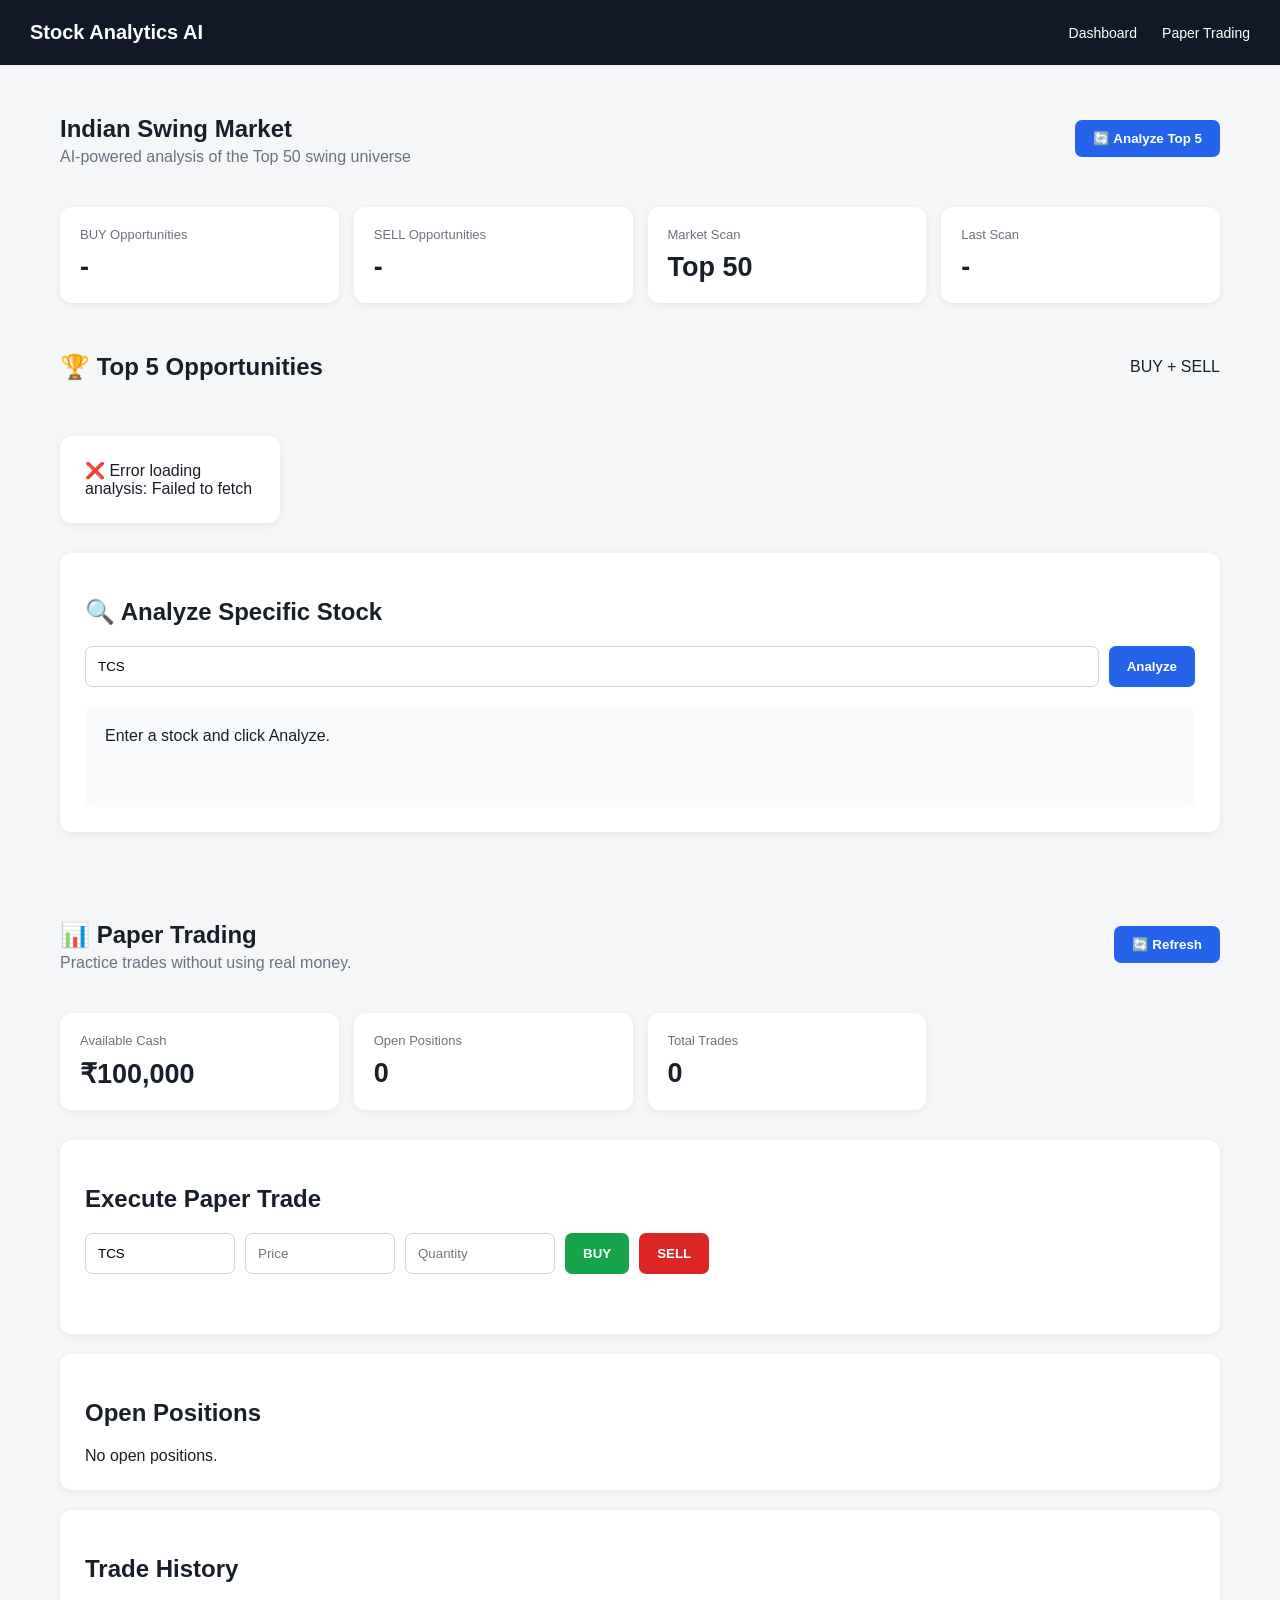
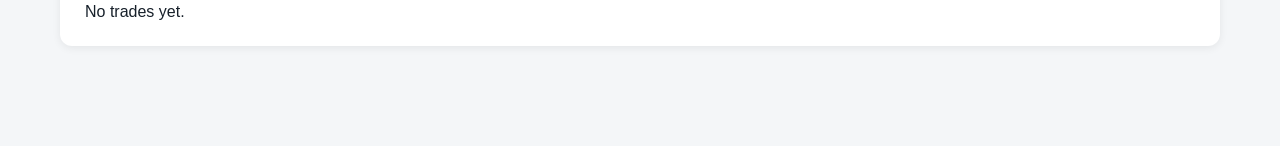
==== Swing_Stock/frontend/index.html @ 0260f5b1 "Add files via upload" ====
<!DOCTYPE html>
<html lang="en">

<head>
    <meta charset="UTF-8">
    <meta name="viewport" content="width=device-width, initial-scale=1.0">

    <title>Stock Analytics AI</title>

    <link rel="stylesheet" href="style.css">
</head>

<body>

<nav>

    <div class="logo">
        Stock Analytics AI
    </div>

    <div class="nav-links">
        <a href="#dashboard">Dashboard</a>
        <a href="#paper">Paper Trading</a>
    </div>

</nav>


<main>


<!-- =====================================================
     DASHBOARD
===================================================== -->

<section id="dashboard">

    <div class="page-header">

        <div>
            <h1>Indian Swing Market</h1>

            <p>
                AI-powered analysis of the Top 50 swing universe
            </p>
        </div>

        <button
            class="primary"
            onclick="loadTop5()">

            🔄 Analyze Top 5

        </button>

    </div>


    <!-- MARKET SUMMARY -->

    <div class="summary-grid">

        <div class="summary-card">

            <span>BUY Opportunities</span>

            <strong id="buyCount">
                -
            </strong>

        </div>


        <div class="summary-card">

            <span>SELL Opportunities</span>

            <strong id="sellCount">
                -
            </strong>

        </div>


        <div class="summary-card">

            <span>Market Scan</span>

            <strong>
                Top 50
            </strong>

        </div>


        <div class="summary-card">

            <span>Last Scan</span>

            <strong id="lastScan">
                -
            </strong>

        </div>

    </div>



    <!-- TOP 5 -->

    <div class="section-title">

        <h2>
            🏆 Top 5 Opportunities
        </h2>

        <span>
            BUY + SELL
        </span>

    </div>


    <div
        id="top5"
        class="stock-grid">

        <div class="loading">
            Loading analysis...
        </div>

    </div>



    <!-- ANALYZE STOCK -->

    <div class="card">

        <h2>
            🔍 Analyze Specific Stock
        </h2>

        <div class="search-box">

            <input
                id="symbol"
                value="TCS"
                placeholder="Enter NSE stock">

            <button
                class="primary"
                onclick="analyzeStock()">

                Analyze

            </button>

        </div>


        <div
            id="analysis"
            class="analysis-box">

            Enter a stock and click Analyze.

        </div>

    </div>

</section>



<!-- =====================================================
     PAPER TRADING
===================================================== -->

<section id="paper">

    <div class="page-header">

        <div>

            <h1>
                📊 Paper Trading
            </h1>

            <p>
                Practice trades without using real money.
            </p>

        </div>

        <button
            class="primary"
            onclick="refreshPortfolio()">

            🔄 Refresh

        </button>

    </div>



    <!-- ACCOUNT -->

    <div class="summary-grid">

        <div class="summary-card">

            <span>
                Available Cash
            </span>

            <strong id="cash">
                ₹100,000
            </strong>

        </div>


        <div class="summary-card">

            <span>
                Open Positions
            </span>

            <strong id="positionCount">
                0
            </strong>

        </div>


        <div class="summary-card">

            <span>
                Total Trades
            </span>

            <strong id="tradeCount">
                0
            </strong>

        </div>

    </div>



    <!-- TRADE FORM -->

    <div class="card">

        <h2>
            Execute Paper Trade
        </h2>


        <div class="trade-form">

            <input
                id="tradeSymbol"
                placeholder="Symbol"
                value="TCS">


            <input
                id="tradePrice"
                type="number"
                placeholder="Price">


            <input
                id="tradeQty"
                type="number"
                placeholder="Quantity">


            <button
                class="buy-button"
                onclick="executeTrade('buy')">

                BUY

            </button>


            <button
                class="sell-button"
                onclick="executeTrade('sell')">

                SELL

            </button>

        </div>


        <div
            id="tradeResult"
            class="message">

        </div>

    </div>



    <!-- POSITIONS -->

    <div class="card">

        <h2>
            Open Positions
        </h2>


        <div
            id="positions">

            No open positions.

        </div>

    </div>



    <!-- TRADE HISTORY -->

    <div class="card">

        <h2>
            Trade History
        </h2>


        <div
            id="tradeHistory">

            No trades yet.

        </div>

    </div>

</section>

</main>


<script src="app.js"></script>

</body>

</html>
---- Swing_Stock/frontend/style.css ----
* {
    box-sizing: border-box;
}

body {

    margin: 0;

    font-family:
        Arial,
        Helvetica,
        sans-serif;

    background: #f4f6f8;

    color: #17202a;
}


/* =====================================================
   NAVIGATION
===================================================== */

nav {

    height: 65px;

    background: #111827;

    color: white;

    display: flex;

    align-items: center;

    justify-content: space-between;

    padding: 0 30px;

    position: sticky;

    top: 0;

    z-index: 100;
}


.logo {

    font-size: 20px;

    font-weight: bold;
}


.nav-links {

    display: flex;

    gap: 25px;
}


.nav-links a {

    color: white;

    text-decoration: none;

    font-size: 14px;
}


.nav-links a:hover {

    opacity: 0.7;
}



/* =====================================================
   MAIN
===================================================== */

main {

    max-width: 1200px;

    margin: auto;

    padding: 30px 20px;
}


section {

    margin-bottom: 70px;
}


.page-header {

    display: flex;

    justify-content: space-between;

    align-items: center;

    margin-bottom: 25px;
}


.page-header h1 {

    margin-bottom: 5px;
}


.page-header p {

    margin-top: 0;

    color: #6b7280;
}



/* =====================================================
   BUTTONS
===================================================== */

button {

    border: none;

    border-radius: 7px;

    padding: 11px 18px;

    cursor: pointer;

    font-weight: bold;
}


.primary {

    background: #2563eb;

    color: white;
}


.buy-button {

    background: #16a34a;

    color: white;
}


.sell-button {

    background: #dc2626;

    color: white;
}


button:hover {

    opacity: 0.85;
}



/* =====================================================
   SUMMARY
===================================================== */

.summary-grid {

    display: grid;

    grid-template-columns:
        repeat(4, 1fr);

    gap: 15px;

    margin-bottom: 30px;
}


.summary-card {

    background: white;

    padding: 20px;

    border-radius: 12px;

    box-shadow:
        0 2px 8px #00000012;
}


.summary-card span {

    display: block;

    color: #6b7280;

    font-size: 13px;
}


.summary-card strong {

    display: block;

    margin-top: 10px;

    font-size: 27px;
}



/* =====================================================
   SECTION TITLE
===================================================== */

.section-title {

    display: flex;

    justify-content: space-between;

    align-items: center;

    margin-bottom: 15px;
}



/* =====================================================
   STOCK GRID
===================================================== */

.stock-grid {

    display: grid;

    grid-template-columns:
        repeat(5, 1fr);

    gap: 15px;

    margin-bottom: 30px;
}


.stock-card {

    background: white;

    padding: 18px;

    border-radius: 12px;

    box-shadow:
        0 2px 8px #00000012;

    transition:
        transform 0.15s;
}


.stock-card:hover {

    transform:
        translateY(-3px);
}


.stock-rank {

    color: #6b7280;

    font-size: 12px;
}


.stock-symbol {

    font-size: 20px;

    font-weight: bold;

    margin-top: 5px;
}


.stock-price {

    margin-top: 10px;

    font-size: 17px;
}


.score {

    margin-top: 15px;

    font-size: 28px;

    font-weight: bold;
}


.score-label {

    font-size: 12px;

    color: #6b7280;
}


.direction {

    display: inline-block;

    padding: 6px 10px;

    border-radius: 20px;

    margin-top: 12px;

    font-size: 12px;

    font-weight: bold;
}


.direction-buy {

    background: #dcfce7;

    color: #166534;
}


.direction-sell {

    background: #fee2e2;

    color: #991b1b;
}


.direction-watch {

    background: #fef3c7;

    color: #92400e;
}


.direction-hold {

    background: #e5e7eb;

    color: #374151;
}


.score-row {

    display: flex;

    justify-content: space-between;

    margin-top: 15px;

    font-size: 12px;
}



/* =====================================================
   CARD
===================================================== */

.card {

    background: white;

    padding: 25px;

    border-radius: 12px;

    margin-top: 20px;

    box-shadow:
        0 2px 8px #00000012;
}



/* =====================================================
   SEARCH
===================================================== */

.search-box {

    display: flex;

    gap: 10px;
}


input {

    padding: 12px;

    border:
        1px solid #d1d5db;

    border-radius: 7px;

    outline: none;
}


.search-box input {

    flex: 1;
}



/* =====================================================
   ANALYSIS
===================================================== */

.analysis-box {

    margin-top: 20px;

    background: #f8fafc;

    border-radius: 8px;

    padding: 20px;

    min-height: 100px;
}


.analysis-header {

    display: flex;

    justify-content: space-between;

    align-items: center;
}


.analysis-score {

    font-size: 30px;

    font-weight: bold;
}


.analysis-section {

    margin-top: 20px;
}


.analysis-section h3 {

    margin-bottom: 8px;
}



/* =====================================================
   PAPER TRADING
===================================================== */

.trade-form {

    display: flex;

    gap: 10px;

    flex-wrap: wrap;

    margin-top: 20px;
}


.trade-form input {

    width: 150px;
}


.message {

    margin-top: 15px;

    padding: 10px;

    border-radius: 7px;
}


.position {

    display: flex;

    justify-content: space-between;

    align-items: center;

    padding: 15px;

    border-bottom:
        1px solid #e5e7eb;
}


.trade-row {

    display: grid;

    grid-template-columns:
        repeat(6, 1fr);

    padding: 12px;

    border-bottom:
        1px solid #e5e7eb;

    font-size: 13px;
}



/* =====================================================
   RESPONSIVE
===================================================== */

@media(max-width:900px) {

    .stock-grid {

        grid-template-columns:
            repeat(2, 1fr);
    }

    .summary-grid {

        grid-template-columns:
            repeat(2, 1fr);
    }
}


@media(max-width:600px) {

    nav {

        padding: 0 15px;
    }

    .nav-links {

        gap: 10px;
    }

    .page-header {

        flex-direction: column;

        align-items: flex-start;

        gap: 15px;
    }

    .stock-grid {

        grid-template-columns: 1fr;
    }

    .summary-grid {

        grid-template-columns: 1fr;
    }

    .search-box {

        flex-direction: column;
    }

    .trade-form {

        flex-direction: column;
    }

    .trade-form input {

        width: 100%;
    }
}
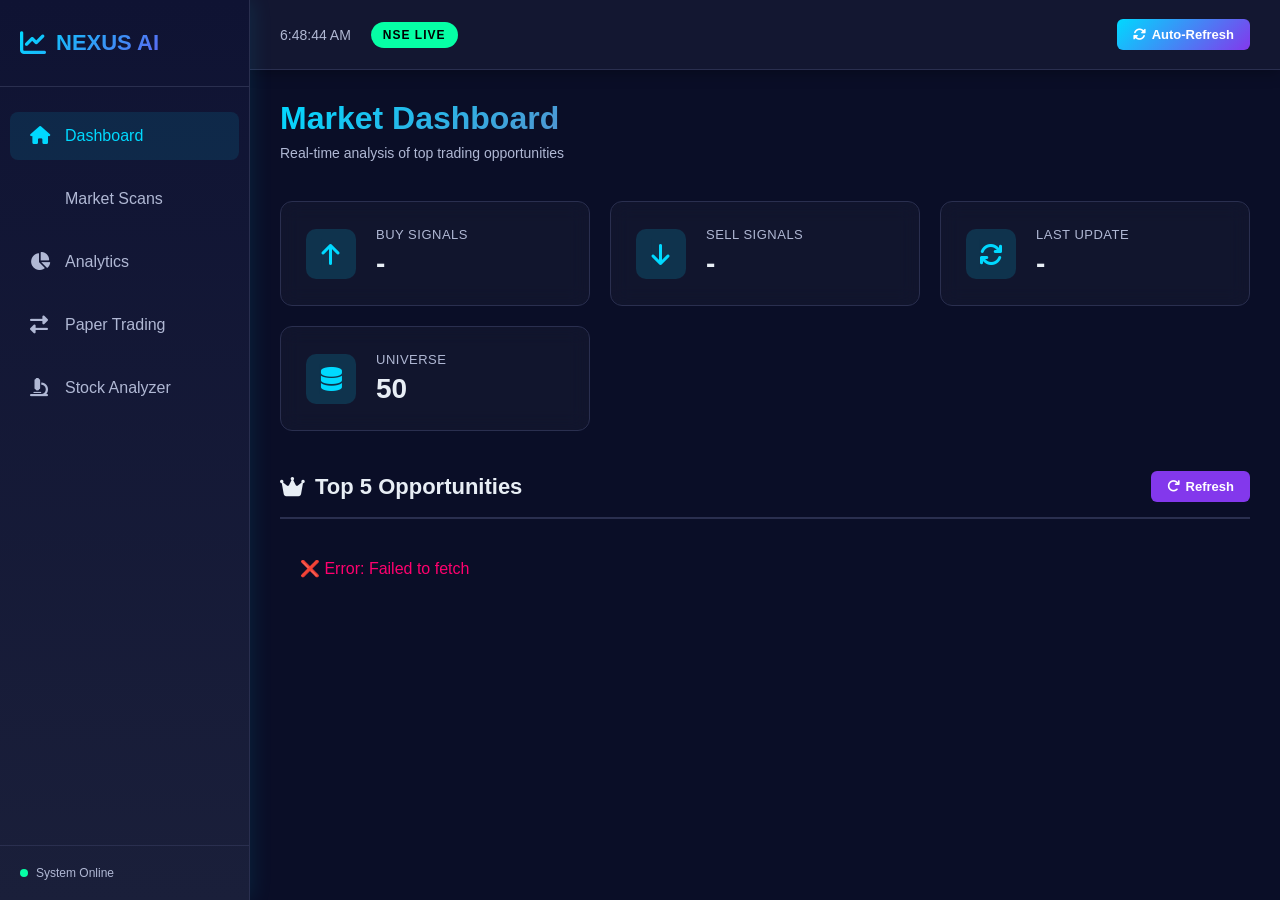
==== commit 8876dc6a: "new full stack" ====
--- a/Swing_Stock/frontend/index.html
+++ b/Swing_Stock/frontend/index.html
@@ -4,355 +4,235 @@
 <head>
     <meta charset="UTF-8">
     <meta name="viewport" content="width=device-width, initial-scale=1.0">
-
-    <title>Stock Analytics AI</title>
-
+    <title>Stock Nexus AI - Advanced Trading Analytics</title>
     <link rel="stylesheet" href="style.css">
+    <link rel="stylesheet" href="https://cdnjs.cloudflare.com/ajax/libs/font-awesome/6.4.0/css/all.min.css">
 </head>
 
 <body>
 
-<nav>
-
-    <div class="logo">
-        Stock Analytics AI
-    </div>
-
-    <div class="nav-links">
-        <a href="#dashboard">Dashboard</a>
-        <a href="#paper">Paper Trading</a>
-    </div>
-
+<!-- SIDEBAR NAVIGATION -->
+<nav class="sidebar">
+    <div class="sidebar-header">
+        <div class="logo">
+            <i class="fas fa-chart-line"></i>
+            <span>NEXUS AI</span>
+        </div>
+    </div>
+
+    <ul class="nav-menu">
+        <li><a href="#dashboard" class="nav-link active" data-section="dashboard"><i class="fas fa-home"></i> Dashboard</a></li>
+        <li><a href="#scans" class="nav-link" data-section="scans"><i class="fas fa-radar"></i> Market Scans</a></li>
+        <li><a href="#analytics" class="nav-link" data-section="analytics"><i class="fas fa-chart-pie"></i> Analytics</a></li>
+        <li><a href="#trading" class="nav-link" data-section="trading"><i class="fas fa-exchange-alt"></i> Paper Trading</a></li>
+        <li><a href="#analyzer" class="nav-link" data-section="analyzer"><i class="fas fa-microscope"></i> Stock Analyzer</a></li>
+    </ul>
+
+    <div class="sidebar-footer">
+        <div class="status-indicator">
+            <span class="status-dot"></span>
+            System Online
+        </div>
+    </div>
 </nav>
 
+<!-- TOP BAR -->
+<div class="top-bar">
+    <div class="top-bar-left">
+        <span class="time-display" id="timeDisplay"></span>
+        <span class="market-status">NSE LIVE</span>
+    </div>
+    <div class="top-bar-right">
+        <button class="refresh-btn" onclick="autoRefresh()"><i class="fas fa-sync-alt"></i> Auto-Refresh</button>
+    </div>
+</div>
 
 <main>
 
 
-<!-- =====================================================
-     DASHBOARD
-===================================================== -->
-
-<section id="dashboard">
-
-    <div class="page-header">
-
-        <div>
-            <h1>Indian Swing Market</h1>
-
-            <p>
-                AI-powered analysis of the Top 50 swing universe
-            </p>
-        </div>
-
-        <button
-            class="primary"
-            onclick="loadTop5()">
-
-            🔄 Analyze Top 5
-
-        </button>
-
-    </div>
-
-
-    <!-- MARKET SUMMARY -->
-
-    <div class="summary-grid">
-
-        <div class="summary-card">
-
-            <span>BUY Opportunities</span>
-
-            <strong id="buyCount">
-                -
-            </strong>
-
-        </div>
-
-
-        <div class="summary-card">
-
-            <span>SELL Opportunities</span>
-
-            <strong id="sellCount">
-                -
-            </strong>
-
-        </div>
-
-
-        <div class="summary-card">
-
-            <span>Market Scan</span>
-
-            <strong>
-                Top 50
-            </strong>
-
-        </div>
-
-
-        <div class="summary-card">
-
-            <span>Last Scan</span>
-
-            <strong id="lastScan">
-                -
-            </strong>
-
-        </div>
-
-    </div>
-
-
-
-    <!-- TOP 5 -->
-
-    <div class="section-title">
-
-        <h2>
-            🏆 Top 5 Opportunities
-        </h2>
-
-        <span>
-            BUY + SELL
-        </span>
-
-    </div>
-
-
-    <div
-        id="top5"
-        class="stock-grid">
-
-        <div class="loading">
-            Loading analysis...
-        </div>
-
-    </div>
-
-
-
-    <!-- ANALYZE STOCK -->
-
-    <div class="card">
-
-        <h2>
-            🔍 Analyze Specific Stock
-        </h2>
-
-        <div class="search-box">
-
-            <input
-                id="symbol"
-                value="TCS"
-                placeholder="Enter NSE stock">
-
-            <button
-                class="primary"
-                onclick="analyzeStock()">
-
-                Analyze
-
-            </button>
-
-        </div>
-
-
-        <div
-            id="analysis"
-            class="analysis-box">
-
-            Enter a stock and click Analyze.
-
-        </div>
-
-    </div>
-
-</section>
-
-
-
-<!-- =====================================================
-     PAPER TRADING
-===================================================== -->
-
-<section id="paper">
-
-    <div class="page-header">
-
-        <div>
-
-            <h1>
-                📊 Paper Trading
-            </h1>
-
-            <p>
-                Practice trades without using real money.
-            </p>
-
-        </div>
-
-        <button
-            class="primary"
-            onclick="refreshPortfolio()">
-
-            🔄 Refresh
-
-        </button>
-
-    </div>
-
-
-
-    <!-- ACCOUNT -->
-
-    <div class="summary-grid">
-
-        <div class="summary-card">
-
-            <span>
-                Available Cash
-            </span>
-
-            <strong id="cash">
-                ₹100,000
-            </strong>
-
-        </div>
-
-
-        <div class="summary-card">
-
-            <span>
-                Open Positions
-            </span>
-
-            <strong id="positionCount">
-                0
-            </strong>
-
-        </div>
-
-
-        <div class="summary-card">
-
-            <span>
-                Total Trades
-            </span>
-
-            <strong id="tradeCount">
-                0
-            </strong>
-
-        </div>
-
-    </div>
-
-
-
-    <!-- TRADE FORM -->
-
-    <div class="card">
-
-        <h2>
-            Execute Paper Trade
-        </h2>
-
-
-        <div class="trade-form">
-
-            <input
-                id="tradeSymbol"
-                placeholder="Symbol"
-                value="TCS">
-
-
-            <input
-                id="tradePrice"
-                type="number"
-                placeholder="Price">
-
-
-            <input
-                id="tradeQty"
-                type="number"
-                placeholder="Quantity">
-
-
-            <button
-                class="buy-button"
-                onclick="executeTrade('buy')">
-
-                BUY
-
-            </button>
-
-
-            <button
-                class="sell-button"
-                onclick="executeTrade('sell')">
-
-                SELL
-
-            </button>
-
-        </div>
-
-
-        <div
-            id="tradeResult"
-            class="message">
-
-        </div>
-
-    </div>
-
-
-
-    <!-- POSITIONS -->
-
-    <div class="card">
-
-        <h2>
-            Open Positions
-        </h2>
-
-
-        <div
-            id="positions">
-
-            No open positions.
-
-        </div>
-
-    </div>
-
-
-
-    <!-- TRADE HISTORY -->
-
-    <div class="card">
-
-        <h2>
-            Trade History
-        </h2>
-
-
-        <div
-            id="tradeHistory">
-
-            No trades yet.
-
-        </div>
-
-    </div>
-
-</section>
+    <!-- DASHBOARD SECTION -->
+    <section id="dashboard-section" class="content-section active">
+        <div class="header-container">
+            <h1>Market Dashboard</h1>
+            <p>Real-time analysis of top trading opportunities</p>
+        </div>
+
+        <!-- KEY METRICS -->
+        <div class="metrics-grid">
+            <div class="metric-card gradient-1">
+                <div class="metric-icon"><i class="fas fa-arrow-up"></i></div>
+                <div class="metric-content">
+                    <span class="metric-label">BUY Signals</span>
+                    <strong id="buyCount" class="metric-value">-</strong>
+                </div>
+            </div>
+
+            <div class="metric-card gradient-2">
+                <div class="metric-icon"><i class="fas fa-arrow-down"></i></div>
+                <div class="metric-content">
+                    <span class="metric-label">SELL Signals</span>
+                    <strong id="sellCount" class="metric-value">-</strong>
+                </div>
+            </div>
+
+            <div class="metric-card gradient-3">
+                <div class="metric-icon"><i class="fas fa-sync"></i></div>
+                <div class="metric-content">
+                    <span class="metric-label">Last Update</span>
+                    <strong id="lastScan" class="metric-value">-</strong>
+                </div>
+            </div>
+
+            <div class="metric-card gradient-4">
+                <div class="metric-icon"><i class="fas fa-database"></i></div>
+                <div class="metric-content">
+                    <span class="metric-label">Universe</span>
+                    <strong id="universeCount" class="metric-value">50</strong>
+                </div>
+            </div>
+        </div>
+
+        <!-- TOP 5 SECTION -->
+        <div class="section-container">
+            <div class="section-header">
+                <h2><i class="fas fa-crown"></i> Top 5 Opportunities</h2>
+                <button class="btn-refresh" onclick="loadTop5()"><i class="fas fa-redo"></i> Refresh</button>
+            </div>
+            <div id="top5" class="stocks-container">
+                <div class="loading-spinner"><i class="fas fa-spinner"></i> Analyzing...</div>
+            </div>
+        </div>
+    </section>
+
+    <!-- MARKET SCANS SECTION -->
+    <section id="scans-section" class="content-section">
+        <div class="header-container">
+            <h1>Market Scans</h1>
+            <p>Advanced screening patterns and technical signals</p>
+        </div>
+
+        <div class="scans-grid">
+            <div class="scan-card">
+                <div class="scan-header">
+                    <h3><i class="fas fa-rocket"></i> Breakout Scan</h3>
+                    <button class="btn-scan" onclick="loadBreakoutScan()"><i class="fas fa-play"></i> Run</button>
+                </div>
+                <p>Stocks breaking key resistance levels</p>
+                <div id="breakout-results" class="scan-results">-</div>
+            </div>
+
+            <div class="scan-card">
+                <div class="scan-header">
+                    <h3><i class="fas fa-bolt"></i> Momentum Scan</h3>
+                    <button class="btn-scan" onclick="loadMomentumScan()"><i class="fas fa-play"></i> Run</button>
+                </div>
+                <p>High momentum stocks with strong trend</p>
+                <div id="momentum-results" class="scan-results">-</div>
+            </div>
+
+            <div class="scan-card">
+                <div class="scan-header">
+                    <h3><i class="fas fa-wave-square"></i> RSI Scan</h3>
+                    <button class="btn-scan" onclick="loadRsiScan()"><i class="fas fa-play"></i> Run</button>
+                </div>
+                <p>Oversold/Overbought RSI conditions</p>
+                <div id="rsi-results" class="scan-results">-</div>
+            </div>
+        </div>
+    </section>
+
+    <!-- ANALYTICS SECTION -->
+    <section id="analytics-section" class="content-section">
+        <div class="header-container">
+            <h1>Trading Analytics</h1>
+            <p>Portfolio performance and market insights</p>
+        </div>
+
+        <div class="analytics-grid">
+            <div class="analytics-card">
+                <h3><i class="fas fa-chart-line"></i> Portfolio Overview</h3>
+                <button class="btn-load" onclick="loadAnalytics()"><i class="fas fa-sync"></i> Load Analytics</button>
+                <div id="analytics-content" class="analytics-content">-</div>
+            </div>
+        </div>
+    </section>
+
+    <!-- STOCK ANALYZER SECTION -->
+    <section id="analyzer-section" class="content-section">
+        <div class="header-container">
+            <h1>Stock Analyzer</h1>
+            <p>Comprehensive analysis for individual stocks</p>
+        </div>
+
+        <div class="analyzer-container">
+            <div class="search-bar">
+                <input id="analyzeSymbol" type="text" placeholder="Enter stock symbol (e.g., TCS)" value="TCS">
+                <button class="btn-analyze" onclick="analyzeStock()"><i class="fas fa-search"></i> Analyze</button>
+            </div>
+            <div id="analyzer-results" class="analyzer-results">
+                <p>Enter a stock symbol to analyze</p>
+            </div>
+        </div>
+    </section>
+
+    <!-- PAPER TRADING SECTION -->
+    <section id="trading-section" class="content-section">
+        <div class="header-container">
+            <h1>Paper Trading</h1>
+            <p>Practice trading with virtual capital</p>
+        </div>
+
+        <!-- PORTFOLIO STATS -->
+        <div class="portfolio-stats">
+            <div class="stat-box">
+                <span class="stat-label">Available Cash</span>
+                <strong id="cash" class="stat-value">₹100,000</strong>
+            </div>
+            <div class="stat-box">
+                <span class="stat-label">Open Positions</span>
+                <strong id="positionCount" class="stat-value">0</strong>
+            </div>
+            <div class="stat-box">
+                <span class="stat-label">Total Trades</span>
+                <strong id="tradeCount" class="stat-value">0</strong>
+            </div>
+            <div class="stat-box">
+                <span class="stat-label">Total P&L</span>
+                <strong id="totalPnl" class="stat-value">₹0</strong>
+            </div>
+        </div>
+
+        <!-- TRADE EXECUTOR -->
+        <div class="trade-executor">
+            <h3>Execute Trade</h3>
+            <div class="trade-inputs">
+                <input id="tradeSymbol" type="text" placeholder="Symbol" value="TCS">
+                <input id="tradePrice" type="number" placeholder="Price" step="0.01">
+                <input id="tradeQty" type="number" placeholder="Quantity" value="1" min="1">
+                <button class="btn-buy" onclick="executeTrade('buy')"><i class="fas fa-plus"></i> BUY</button>
+                <button class="btn-sell" onclick="executeTrade('sell')"><i class="fas fa-minus"></i> SELL</button>
+            </div>
+            <div id="tradeResult" class="trade-result"></div>
+        </div>
+
+        <!-- POSITIONS -->
+        <div class="positions-section">
+            <h3><i class="fas fa-briefcase"></i> Open Positions</h3>
+            <button class="btn-refresh-small" onclick="refreshPortfolio()"><i class="fas fa-sync"></i> Refresh</button>
+            <div id="positions" class="positions-list">No open positions</div>
+        </div>
+
+        <!-- TRADE HISTORY -->
+        <div class="history-section">
+            <h3><i class="fas fa-history"></i> Trade History</h3>
+            <div id="tradeHistory" class="trade-history">No trades yet</div>
+        </div>
+    </section>
 
 </main>
 
+</main>
+
 
 <script src="app.js"></script>
 
--- a/Swing_Stock/frontend/style.css
+++ b/Swing_Stock/frontend/style.css
@@ -1,620 +1,1136 @@
+/* =====================================================
+   MODERN FUTURISTIC TRADING UI
+===================================================== */
+
+:root {
+    --primary: #00d9ff;
+    --secondary: #ff006e;
+    --accent: #8338ec;
+    --success: #06ffa5;
+    --danger: #ff006e;
+    --warning: #ffb703;
+    --dark-bg: #0a0e27;
+    --card-bg: #151932;
+    --border-color: #2a2f4f;
+    --text-primary: #e8eef5;
+    --text-secondary: #b0b8d4;
+    --gradient-1: linear-gradient(135deg, #667eea 0%, #764ba2 100%);
+    --gradient-2: linear-gradient(135deg, #f093fb 0%, #f5576c 100%);
+    --gradient-3: linear-gradient(135deg, #4facfe 0%, #00f2fe 100%);
+    --gradient-4: linear-gradient(135deg, #43e97b 0%, #38f9d7 100%);
+    --transition: all 0.3s cubic-bezier(0.4, 0, 0.2, 1);
+}
+
 * {
+    margin: 0;
+    padding: 0;
     box-sizing: border-box;
 }
 
-body {
-
+html, body {
+    width: 100%;
+    height: 100%;
+    background: var(--dark-bg);
+    color: var(--text-primary);
+    font-family: 'Segoe UI', Tahoma, Geneva, Verdana, sans-serif;
+    overflow-x: hidden;
+}
+
+/* =====================================================
+   SIDEBAR NAVIGATION
+===================================================== */
+
+.sidebar {
+    position: fixed;
+    left: 0;
+    top: 0;
+    width: 250px;
+    height: 100vh;
+    background: linear-gradient(180deg, #0f1333 0%, #1a1f3a 100%);
+    border-right: 1px solid var(--border-color);
+    padding: 0;
+    z-index: 1000;
+    display: flex;
+    flex-direction: column;
+    overflow-y: auto;
+    box-shadow: 2px 0 20px rgba(0, 217, 255, 0.1);
+}
+
+.sidebar-header {
+    padding: 30px 20px;
+    border-bottom: 1px solid var(--border-color);
+}
+
+.logo {
+    display: flex;
+    align-items: center;
+    gap: 10px;
+    font-size: 22px;
+    font-weight: 700;
+    background: linear-gradient(135deg, var(--primary), var(--accent));
+    -webkit-background-clip: text;
+    -webkit-text-fill-color: transparent;
+    background-clip: text;
+}
+
+.logo i {
+    font-size: 26px;
+}
+
+.nav-menu {
+    list-style: none;
+    flex: 1;
+    padding: 20px 0;
+    display: flex;
+    flex-direction: column;
+    gap: 5px;
+}
+
+.nav-menu li {
     margin: 0;
-
-    font-family:
-        Arial,
-        Helvetica,
-        sans-serif;
-
-    background: #f4f6f8;
-
-    color: #17202a;
-}
-
-
-/* =====================================================
-   NAVIGATION
-===================================================== */
-
-nav {
-
-    height: 65px;
-
-    background: #111827;
-
-    color: white;
-
-    display: flex;
-
-    align-items: center;
-
+    list-style: none;
+}
+
+.nav-link {
+    display: flex;
+    align-items: center;
+    gap: 15px;
+    padding: 15px 20px;
+    color: var(--text-secondary);
+    text-decoration: none;
+    transition: var(--transition);
+    position: relative;
+    margin: 5px 10px;
+    border-radius: 8px;
+}
+
+.nav-link:hover,
+.nav-link.active {
+    color: var(--primary);
+    background: rgba(0, 217, 255, 0.1);
+}
+
+.nav-link i {
+    font-size: 18px;
+    width: 20px;
+}
+
+.sidebar-footer {
+    padding: 20px;
+    border-top: 1px solid var(--border-color);
+}
+
+.status-indicator {
+    display: flex;
+    align-items: center;
+    gap: 8px;
+    color: var(--text-secondary);
+    font-size: 12px;
+}
+
+.status-dot {
+    width: 8px;
+    height: 8px;
+    background: var(--success);
+    border-radius: 50%;
+    animation: pulse 2s infinite;
+}
+
+@keyframes pulse {
+    0%, 100% { opacity: 1; }
+    50% { opacity: 0.5; }
+}
+
+/* =====================================================
+   TOP BAR
+===================================================== */
+
+.top-bar {
+    position: fixed;
+    top: 0;
+    left: 250px;
+    right: 0;
+    height: 70px;
+    background: rgba(21, 25, 50, 0.95);
+    border-bottom: 1px solid var(--border-color);
+    display: flex;
     justify-content: space-between;
-
+    align-items: center;
     padding: 0 30px;
-
-    position: sticky;
-
+    z-index: 900;
+    backdrop-filter: blur(10px);
+    box-shadow: 0 2px 15px rgba(0, 0, 0, 0.3);
+}
+
+.top-bar-left {
+    display: flex;
+    align-items: center;
+    gap: 20px;
+}
+
+.time-display {
+    font-size: 14px;
+    color: var(--text-secondary);
+    font-weight: 500;
+}
+
+.market-status {
+    padding: 6px 12px;
+    background: var(--success);
+    color: #000;
+    border-radius: 20px;
+    font-size: 12px;
+    font-weight: 700;
+    letter-spacing: 1px;
+}
+
+.top-bar-right {
+    display: flex;
+    gap: 10px;
+}
+
+.refresh-btn {
+    padding: 8px 16px;
+    background: linear-gradient(135deg, var(--primary), var(--accent));
+    color: #fff;
+    border: none;
+    border-radius: 6px;
+    cursor: pointer;
+    font-size: 13px;
+    font-weight: 600;
+    display: flex;
+    align-items: center;
+    gap: 6px;
+    transition: var(--transition);
+}
+
+.refresh-btn:hover {
+    transform: translateY(-2px);
+    box-shadow: 0 5px 15px rgba(0, 217, 255, 0.3);
+}
+
+/* =====================================================
+   MAIN CONTENT
+===================================================== */
+
+main {
+    margin-left: 250px;
+    margin-top: 70px;
+    padding: 30px;
+    min-height: calc(100vh - 70px);
+    background: var(--dark-bg);
+}
+
+.content-section {
+    display: none;
+    animation: fadeIn 0.4s ease;
+}
+
+.content-section.active {
+    display: block;
+}
+
+@keyframes fadeIn {
+    from {
+        opacity: 0;
+        transform: translateY(10px);
+    }
+    to {
+        opacity: 1;
+        transform: translateY(0);
+    }
+}
+
+/* =====================================================
+   HEADER CONTAINER
+===================================================== */
+
+.header-container {
+    margin-bottom: 40px;
+}
+
+.header-container h1 {
+    font-size: 32px;
+    margin-bottom: 8px;
+    background: linear-gradient(135deg, var(--primary), var(--secondary));
+    -webkit-background-clip: text;
+    -webkit-text-fill-color: transparent;
+    background-clip: text;
+}
+
+.header-container p {
+    color: var(--text-secondary);
+    font-size: 14px;
+}
+
+/* =====================================================
+   METRICS GRID
+===================================================== */
+
+.metrics-grid {
+    display: grid;
+    grid-template-columns: repeat(auto-fit, minmax(240px, 1fr));
+    gap: 20px;
+    margin-bottom: 40px;
+}
+
+.metric-card {
+    padding: 25px;
+    border-radius: 12px;
+    border: 1px solid var(--border-color);
+    display: flex;
+    align-items: center;
+    gap: 20px;
+    background: rgba(255, 255, 255, 0.03);
+    backdrop-filter: blur(10px);
+    transition: var(--transition);
+    position: relative;
+    overflow: hidden;
+}
+
+.metric-card::before {
+    content: '';
+    position: absolute;
     top: 0;
-
-    z-index: 100;
-}
-
-
-.logo {
-
+    left: 0;
+    right: 0;
+    bottom: 0;
+    background: var(--gradient-1);
+    opacity: 0;
+    transition: var(--transition);
+    z-index: -1;
+}
+
+.metric-card.gradient-1::before { background: var(--gradient-1); }
+.metric-card.gradient-2::before { background: var(--gradient-2); }
+.metric-card.gradient-3::before { background: var(--gradient-3); }
+.metric-card.gradient-4::before { background: var(--gradient-4); }
+
+.metric-card:hover {
+    border-color: var(--primary);
+    transform: translateY(-5px);
+}
+
+.metric-card:hover::before {
+    opacity: 0.1;
+}
+
+.metric-icon {
+    width: 50px;
+    height: 50px;
+    border-radius: 10px;
+    display: flex;
+    align-items: center;
+    justify-content: center;
+    background: rgba(0, 217, 255, 0.15);
+    color: var(--primary);
+    font-size: 24px;
+}
+
+.metric-content {
+    flex: 1;
+}
+
+.metric-label {
+    display: block;
+    color: var(--text-secondary);
+    font-size: 13px;
+    margin-bottom: 6px;
+    text-transform: uppercase;
+    letter-spacing: 0.5px;
+}
+
+.metric-value {
+    display: block;
+    font-size: 28px;
+    font-weight: 700;
+}
+
+/* =====================================================
+   SECTION CONTAINER
+===================================================== */
+
+.section-container {
+    margin-bottom: 40px;
+}
+
+.section-header {
+    display: flex;
+    justify-content: space-between;
+    align-items: center;
+    margin-bottom: 20px;
+    padding-bottom: 15px;
+    border-bottom: 2px solid var(--border-color);
+}
+
+.section-header h2 {
+    font-size: 22px;
+    display: flex;
+    align-items: center;
+    gap: 10px;
+}
+
+.btn-refresh {
+    padding: 8px 16px;
+    background: var(--accent);
+    color: #fff;
+    border: none;
+    border-radius: 6px;
+    cursor: pointer;
+    font-size: 13px;
+    font-weight: 600;
+    display: flex;
+    align-items: center;
+    gap: 6px;
+    transition: var(--transition);
+}
+
+.btn-refresh:hover {
+    background: var(--primary);
+    transform: translateY(-2px);
+}
+
+/* =====================================================
+   STOCKS CONTAINER
+===================================================== */
+
+.stocks-container {
+    display: grid;
+    grid-template-columns: repeat(auto-fit, minmax(300px, 1fr));
+    gap: 20px;
+}
+
+.stock-card {
+    background: linear-gradient(135deg, rgba(21, 25, 50, 0.8), rgba(42, 47, 79, 0.5));
+    border: 1px solid var(--border-color);
+    border-radius: 12px;
+    padding: 20px;
+    transition: var(--transition);
+    cursor: pointer;
+    position: relative;
+    overflow: hidden;
+}
+
+.stock-card::before {
+    content: '';
+    position: absolute;
+    top: -50%;
+    right: -50%;
+    width: 100%;
+    height: 100%;
+    background: radial-gradient(circle, rgba(0, 217, 255, 0.1), transparent);
+    transition: var(--transition);
+}
+
+.stock-card:hover {
+    border-color: var(--primary);
+    transform: translateY(-8px);
+    box-shadow: 0 15px 40px rgba(0, 217, 255, 0.2);
+}
+
+.stock-header {
+    display: flex;
+    justify-content: space-between;
+    align-items: start;
+    margin-bottom: 15px;
+}
+
+.stock-symbol {
+    font-size: 24px;
+    font-weight: 700;
+    color: var(--primary);
+}
+
+.stock-rank {
+    color: var(--text-secondary);
+    font-size: 12px;
+    background: var(--accent);
+    padding: 4px 8px;
+    border-radius: 4px;
+}
+
+.stock-price {
     font-size: 20px;
-
-    font-weight: bold;
-}
-
-
-.nav-links {
-
-    display: flex;
-
+    font-weight: 600;
+    margin: 10px 0;
+    color: var(--text-primary);
+}
+
+.score-display {
+    display: flex;
+    justify-content: space-between;
+    align-items: center;
+    padding: 12px;
+    background: rgba(0, 217, 255, 0.1);
+    border-radius: 8px;
+    margin: 15px 0;
+}
+
+.score-value {
+    font-size: 28px;
+    font-weight: 700;
+    color: var(--primary);
+}
+
+.signal-info {
+    margin: 15px 0;
+}
+
+.signal-row {
+    display: flex;
+    justify-content: space-between;
+    padding: 8px 0;
+    font-size: 13px;
+    color: var(--text-secondary);
+}
+
+.signal-row strong {
+    color: var(--text-primary);
+}
+
+.direction-badge {
+    display: inline-block;
+    padding: 8px 16px;
+    border-radius: 20px;
+    font-weight: 700;
+    font-size: 12px;
+    letter-spacing: 0.5px;
+    margin-top: 10px;
+}
+
+.direction-buy {
+    background: rgba(6, 255, 165, 0.2);
+    color: var(--success);
+    border: 1px solid var(--success);
+}
+
+.direction-sell {
+    background: rgba(255, 0, 110, 0.2);
+    color: var(--secondary);
+    border: 1px solid var(--secondary);
+}
+
+.direction-hold {
+    background: rgba(255, 183, 3, 0.2);
+    color: var(--warning);
+    border: 1px solid var(--warning);
+}
+
+.direction-watch {
+    background: rgba(131, 56, 236, 0.2);
+    color: var(--accent);
+    border: 1px solid var(--accent);
+}
+
+/* =====================================================
+   SCANS GRID
+===================================================== */
+
+.scans-grid {
+    display: grid;
+    grid-template-columns: repeat(auto-fit, minmax(320px, 1fr));
     gap: 25px;
-}
-
-
-.nav-links a {
-
-    color: white;
-
-    text-decoration: none;
-
+    margin-bottom: 40px;
+}
+
+.scan-card {
+    background: linear-gradient(135deg, rgba(21, 25, 50, 0.8), rgba(42, 47, 79, 0.5));
+    border: 1px solid var(--border-color);
+    border-radius: 12px;
+    padding: 25px;
+    transition: var(--transition);
+    position: relative;
+    overflow: hidden;
+}
+
+.scan-card:hover {
+    border-color: var(--primary);
+    transform: translateY(-5px);
+    box-shadow: 0 20px 50px rgba(0, 217, 255, 0.15);
+}
+
+.scan-header {
+    display: flex;
+    justify-content: space-between;
+    align-items: center;
+    margin-bottom: 15px;
+}
+
+.scan-header h3 {
+    font-size: 18px;
+    margin: 0;
+    display: flex;
+    align-items: center;
+    gap: 10px;
+}
+
+.btn-scan {
+    padding: 8px 12px;
+    background: var(--primary);
+    color: #000;
+    border: none;
+    border-radius: 6px;
+    cursor: pointer;
+    font-weight: 600;
+    display: flex;
+    align-items: center;
+    gap: 5px;
+    transition: var(--transition);
+}
+
+.btn-scan:hover {
+    transform: translateY(-2px);
+    box-shadow: 0 5px 15px rgba(0, 217, 255, 0.4);
+}
+
+.scan-card p {
+    color: var(--text-secondary);
+    font-size: 13px;
+    margin-bottom: 15px;
+}
+
+.scan-results {
+    padding: 15px;
+    background: rgba(0, 217, 255, 0.05);
+    border-radius: 8px;
+    min-height: 60px;
+    font-size: 13px;
+    color: var(--text-secondary);
+}
+
+/* =====================================================
+   ANALYTICS
+===================================================== */
+
+.analytics-grid {
+    display: grid;
+    grid-template-columns: repeat(auto-fit, minmax(400px, 1fr));
+    gap: 25px;
+    margin-bottom: 40px;
+}
+
+.analytics-card {
+    background: linear-gradient(135deg, rgba(21, 25, 50, 0.8), rgba(42, 47, 79, 0.5));
+    border: 1px solid var(--border-color);
+    border-radius: 12px;
+    padding: 25px;
+    transition: var(--transition);
+}
+
+.analytics-card h3 {
+    display: flex;
+    align-items: center;
+    gap: 10px;
+    margin-bottom: 15px;
+    font-size: 18px;
+}
+
+.btn-load {
+    padding: 8px 16px;
+    background: var(--success);
+    color: #000;
+    border: none;
+    border-radius: 6px;
+    cursor: pointer;
+    font-weight: 600;
+    display: flex;
+    align-items: center;
+    gap: 6px;
+    transition: var(--transition);
+    margin-bottom: 15px;
+}
+
+.btn-load:hover {
+    transform: translateY(-2px);
+    opacity: 0.9;
+}
+
+.analytics-content {
+    padding: 15px;
+    background: rgba(0, 217, 255, 0.05);
+    border-radius: 8px;
+    min-height: 100px;
+    font-size: 13px;
+    color: var(--text-secondary);
+    line-height: 1.6;
+}
+
+/* =====================================================
+   STOCK ANALYZER
+===================================================== */
+
+.analyzer-container {
+    background: linear-gradient(135deg, rgba(21, 25, 50, 0.8), rgba(42, 47, 79, 0.5));
+    border: 1px solid var(--border-color);
+    border-radius: 12px;
+    padding: 25px;
+    margin-bottom: 30px;
+}
+
+.search-bar {
+    display: flex;
+    gap: 10px;
+    margin-bottom: 20px;
+}
+
+.search-bar input {
+    flex: 1;
+    padding: 12px 16px;
+    background: rgba(255, 255, 255, 0.05);
+    border: 1px solid var(--border-color);
+    border-radius: 8px;
+    color: var(--text-primary);
     font-size: 14px;
 }
 
-
-.nav-links a:hover {
-
-    opacity: 0.7;
-}
-
-
-
-/* =====================================================
-   MAIN
-===================================================== */
-
-main {
-
-    max-width: 1200px;
-
-    margin: auto;
-
-    padding: 30px 20px;
-}
-
-
-section {
-
-    margin-bottom: 70px;
-}
-
-
-.page-header {
-
-    display: flex;
-
+.search-bar input::placeholder {
+    color: var(--text-secondary);
+}
+
+.btn-analyze {
+    padding: 12px 24px;
+    background: linear-gradient(135deg, var(--primary), var(--accent));
+    color: #fff;
+    border: none;
+    border-radius: 8px;
+    cursor: pointer;
+    font-weight: 600;
+    display: flex;
+    align-items: center;
+    gap: 8px;
+    transition: var(--transition);
+}
+
+.btn-analyze:hover {
+    transform: translateY(-2px);
+    box-shadow: 0 8px 20px rgba(0, 217, 255, 0.3);
+}
+
+.analyzer-results {
+    padding: 20px;
+    background: rgba(0, 217, 255, 0.05);
+    border-radius: 8px;
+    min-height: 100px;
+    color: var(--text-secondary);
+}
+
+.analysis-grid {
+    display: grid;
+    grid-template-columns: repeat(auto-fit, minmax(300px, 1fr));
+    gap: 20px;
+    margin-top: 20px;
+}
+
+.analysis-section {
+    background: rgba(0, 217, 255, 0.08);
+    border: 1px solid var(--border-color);
+    border-radius: 8px;
+    padding: 15px;
+}
+
+.analysis-section h4 {
+    color: var(--primary);
+    margin-bottom: 10px;
+    font-size: 14px;
+    text-transform: uppercase;
+    letter-spacing: 0.5px;
+}
+
+.analysis-item {
+    display: flex;
     justify-content: space-between;
-
-    align-items: center;
-
+    padding: 8px 0;
+    border-bottom: 1px solid var(--border-color);
+    font-size: 13px;
+}
+
+.analysis-item:last-child {
+    border-bottom: none;
+}
+
+.analysis-label {
+    color: var(--text-secondary);
+}
+
+.analysis-value {
+    color: var(--primary);
+    font-weight: 600;
+}
+
+/* =====================================================
+   PORTFOLIO STATS
+===================================================== */
+
+.portfolio-stats {
+    display: grid;
+    grid-template-columns: repeat(auto-fit, minmax(200px, 1fr));
+    gap: 20px;
+    margin-bottom: 30px;
+}
+
+.stat-box {
+    background: linear-gradient(135deg, rgba(21, 25, 50, 0.8), rgba(42, 47, 79, 0.5));
+    border: 1px solid var(--border-color);
+    border-radius: 10px;
+    padding: 20px;
+    text-align: center;
+    transition: var(--transition);
+}
+
+.stat-box:hover {
+    border-color: var(--primary);
+    transform: translateY(-3px);
+}
+
+.stat-label {
+    display: block;
+    color: var(--text-secondary);
+    font-size: 12px;
+    margin-bottom: 8px;
+    text-transform: uppercase;
+    letter-spacing: 0.5px;
+}
+
+.stat-value {
+    display: block;
+    font-size: 24px;
+    font-weight: 700;
+    color: var(--primary);
+}
+
+/* =====================================================
+   TRADE EXECUTOR
+===================================================== */
+
+.trade-executor {
+    background: linear-gradient(135deg, rgba(21, 25, 50, 0.8), rgba(42, 47, 79, 0.5));
+    border: 1px solid var(--border-color);
+    border-radius: 12px;
+    padding: 25px;
+    margin-bottom: 30px;
+}
+
+.trade-executor h3 {
+    margin-bottom: 20px;
+    font-size: 18px;
+}
+
+.trade-inputs {
+    display: flex;
+    gap: 10px;
+    flex-wrap: wrap;
+    margin-bottom: 15px;
+}
+
+.trade-inputs input {
+    flex: 1;
+    min-width: 120px;
+    padding: 12px 16px;
+    background: rgba(255, 255, 255, 0.05);
+    border: 1px solid var(--border-color);
+    border-radius: 8px;
+    color: var(--text-primary);
+}
+
+.trade-inputs input::placeholder {
+    color: var(--text-secondary);
+}
+
+.btn-buy,
+.btn-sell {
+    flex: 1;
+    min-width: 100px;
+    padding: 12px 20px;
+    border: none;
+    border-radius: 8px;
+    cursor: pointer;
+    font-weight: 600;
+    display: flex;
+    align-items: center;
+    justify-content: center;
+    gap: 8px;
+    transition: var(--transition);
+}
+
+.btn-buy {
+    background: linear-gradient(135deg, var(--success), #06ff9d);
+    color: #000;
+}
+
+.btn-sell {
+    background: linear-gradient(135deg, var(--secondary), #ff4078);
+    color: #fff;
+}
+
+.btn-buy:hover,
+.btn-sell:hover {
+    transform: translateY(-2px);
+    box-shadow: 0 8px 20px rgba(0, 0, 0, 0.3);
+}
+
+.trade-result {
+    padding: 12px 16px;
+    border-radius: 8px;
+    font-size: 13px;
+    min-height: 20px;
+}
+
+.trade-result.success {
+    background: rgba(6, 255, 165, 0.15);
+    color: var(--success);
+    border: 1px solid var(--success);
+}
+
+.trade-result.error {
+    background: rgba(255, 0, 110, 0.15);
+    color: var(--secondary);
+    border: 1px solid var(--secondary);
+}
+
+/* =====================================================
+   POSITIONS & HISTORY
+===================================================== */
+
+.positions-section,
+.history-section {
+    background: linear-gradient(135deg, rgba(21, 25, 50, 0.8), rgba(42, 47, 79, 0.5));
+    border: 1px solid var(--border-color);
+    border-radius: 12px;
+    padding: 25px;
     margin-bottom: 25px;
 }
 
-
-.page-header h1 {
-
-    margin-bottom: 5px;
-}
-
-
-.page-header p {
-
-    margin-top: 0;
-
-    color: #6b7280;
-}
-
-
-
-/* =====================================================
-   BUTTONS
-===================================================== */
-
-button {
-
+.positions-section h3,
+.history-section h3 {
+    margin-bottom: 15px;
+    font-size: 18px;
+    display: flex;
+    align-items: center;
+    gap: 10px;
+}
+
+.btn-refresh-small {
+    padding: 6px 12px;
+    background: var(--primary);
+    color: #000;
     border: none;
-
-    border-radius: 7px;
-
-    padding: 11px 18px;
-
+    border-radius: 6px;
     cursor: pointer;
-
-    font-weight: bold;
-}
-
-
-.primary {
-
-    background: #2563eb;
-
-    color: white;
-}
-
-
-.buy-button {
-
-    background: #16a34a;
-
-    color: white;
-}
-
-
-.sell-button {
-
-    background: #dc2626;
-
-    color: white;
-}
-
-
-button:hover {
-
-    opacity: 0.85;
-}
-
-
-
-/* =====================================================
-   SUMMARY
-===================================================== */
-
-.summary-grid {
-
+    font-weight: 600;
+    font-size: 12px;
+    display: flex;
+    align-items: center;
+    gap: 4px;
+    float: right;
+    transition: var(--transition);
+}
+
+.btn-refresh-small:hover {
+    transform: translateY(-2px);
+}
+
+.positions-list {
+    clear: both;
     display: grid;
-
-    grid-template-columns:
-        repeat(4, 1fr);
-
+    gap: 12px;
+}
+
+.position-item {
+    background: rgba(0, 217, 255, 0.08);
+    border: 1px solid var(--border-color);
+    border-radius: 8px;
+    padding: 15px;
+    display: flex;
+    justify-content: space-between;
+    align-items: center;
+}
+
+.position-info {
+    flex: 1;
+}
+
+.position-symbol {
+    font-size: 16px;
+    font-weight: 700;
+    color: var(--primary);
+    margin-bottom: 4px;
+}
+
+.position-details {
+    font-size: 12px;
+    color: var(--text-secondary);
+    display: flex;
     gap: 15px;
-
-    margin-bottom: 30px;
-}
-
-
-.summary-card {
-
-    background: white;
-
-    padding: 20px;
-
-    border-radius: 12px;
-
-    box-shadow:
-        0 2px 8px #00000012;
-}
-
-
-.summary-card span {
-
+}
+
+.position-pnl {
+    text-align: right;
+}
+
+.pnl-amount {
+    font-size: 16px;
+    font-weight: 700;
+    margin-bottom: 4px;
+}
+
+.pnl-percent {
+    font-size: 12px;
+}
+
+.pnl-positive {
+    color: var(--success);
+}
+
+.pnl-negative {
+    color: var(--secondary);
+}
+
+.trade-history {
+    display: grid;
+    gap: 12px;
+}
+
+.trade-item {
+    background: rgba(0, 217, 255, 0.08);
+    border: 1px solid var(--border-color);
+    border-radius: 8px;
+    padding: 12px 15px;
+    display: flex;
+    justify-content: space-between;
+    align-items: center;
+    font-size: 13px;
+}
+
+.trade-type {
+    font-weight: 600;
+    padding: 4px 10px;
+    border-radius: 4px;
+    margin-right: 10px;
+}
+
+.trade-buy {
+    background: rgba(6, 255, 165, 0.2);
+    color: var(--success);
+}
+
+.trade-sell {
+    background: rgba(255, 0, 110, 0.2);
+    color: var(--secondary);
+}
+
+/* =====================================================
+   LOADING & ANIMATIONS
+===================================================== */
+
+.loading-spinner {
+    text-align: center;
+    padding: 40px 20px;
+    color: var(--text-secondary);
+    font-size: 14px;
+}
+
+.loading-spinner i {
+    font-size: 30px;
+    color: var(--primary);
+    animation: spin 1s linear infinite;
     display: block;
-
-    color: #6b7280;
-
-    font-size: 13px;
-}
-
-
-.summary-card strong {
-
-    display: block;
-
-    margin-top: 10px;
-
-    font-size: 27px;
-}
-
-
-
-/* =====================================================
-   SECTION TITLE
-===================================================== */
-
-.section-title {
-
-    display: flex;
-
-    justify-content: space-between;
-
-    align-items: center;
-
-    margin-bottom: 15px;
-}
-
-
-
-/* =====================================================
-   STOCK GRID
-===================================================== */
-
-.stock-grid {
-
-    display: grid;
-
-    grid-template-columns:
-        repeat(5, 1fr);
-
-    gap: 15px;
-
-    margin-bottom: 30px;
-}
-
-
-.stock-card {
-
-    background: white;
-
-    padding: 18px;
-
-    border-radius: 12px;
-
-    box-shadow:
-        0 2px 8px #00000012;
-
-    transition:
-        transform 0.15s;
-}
-
-
-.stock-card:hover {
-
-    transform:
-        translateY(-3px);
-}
-
-
-.stock-rank {
-
-    color: #6b7280;
-
-    font-size: 12px;
-}
-
-
-.stock-symbol {
-
-    font-size: 20px;
-
-    font-weight: bold;
-
-    margin-top: 5px;
-}
-
-
-.stock-price {
-
-    margin-top: 10px;
-
-    font-size: 17px;
-}
-
-
-.score {
-
-    margin-top: 15px;
-
-    font-size: 28px;
-
-    font-weight: bold;
-}
-
-
-.score-label {
-
-    font-size: 12px;
-
-    color: #6b7280;
-}
-
-
-.direction {
-
-    display: inline-block;
-
-    padding: 6px 10px;
-
-    border-radius: 20px;
-
-    margin-top: 12px;
-
-    font-size: 12px;
-
-    font-weight: bold;
-}
-
-
-.direction-buy {
-
-    background: #dcfce7;
-
-    color: #166534;
-}
-
-
-.direction-sell {
-
-    background: #fee2e2;
-
-    color: #991b1b;
-}
-
-
-.direction-watch {
-
-    background: #fef3c7;
-
-    color: #92400e;
-}
-
-
-.direction-hold {
-
-    background: #e5e7eb;
-
-    color: #374151;
-}
-
-
-.score-row {
-
-    display: flex;
-
-    justify-content: space-between;
-
-    margin-top: 15px;
-
-    font-size: 12px;
-}
-
-
-
-/* =====================================================
-   CARD
-===================================================== */
-
-.card {
-
-    background: white;
-
-    padding: 25px;
-
-    border-radius: 12px;
-
-    margin-top: 20px;
-
-    box-shadow:
-        0 2px 8px #00000012;
-}
-
-
-
-/* =====================================================
-   SEARCH
-===================================================== */
-
-.search-box {
-
-    display: flex;
-
-    gap: 10px;
-}
-
-
-input {
-
-    padding: 12px;
-
-    border:
-        1px solid #d1d5db;
-
-    border-radius: 7px;
-
-    outline: none;
-}
-
-
-.search-box input {
-
-    flex: 1;
-}
-
-
-
-/* =====================================================
-   ANALYSIS
-===================================================== */
-
-.analysis-box {
-
-    margin-top: 20px;
-
-    background: #f8fafc;
-
-    border-radius: 8px;
-
-    padding: 20px;
-
-    min-height: 100px;
-}
-
-
-.analysis-header {
-
-    display: flex;
-
-    justify-content: space-between;
-
-    align-items: center;
-}
-
-
-.analysis-score {
-
-    font-size: 30px;
-
-    font-weight: bold;
-}
-
-
-.analysis-section {
-
-    margin-top: 20px;
-}
-
-
-.analysis-section h3 {
-
-    margin-bottom: 8px;
-}
-
-
-
-/* =====================================================
-   PAPER TRADING
-===================================================== */
-
-.trade-form {
-
-    display: flex;
-
-    gap: 10px;
-
-    flex-wrap: wrap;
-
-    margin-top: 20px;
-}
-
-
-.trade-form input {
-
-    width: 150px;
-}
-
-
-.message {
-
-    margin-top: 15px;
-
-    padding: 10px;
-
-    border-radius: 7px;
-}
-
-
-.position {
-
-    display: flex;
-
-    justify-content: space-between;
-
-    align-items: center;
-
-    padding: 15px;
-
-    border-bottom:
-        1px solid #e5e7eb;
-}
-
-
-.trade-row {
-
-    display: grid;
-
-    grid-template-columns:
-        repeat(6, 1fr);
-
-    padding: 12px;
-
-    border-bottom:
-        1px solid #e5e7eb;
-
-    font-size: 13px;
-}
-
-
+    margin-bottom: 10px;
+}
+
+@keyframes spin {
+    from { transform: rotate(0deg); }
+    to { transform: rotate(360deg); }
+}
 
 /* =====================================================
    RESPONSIVE
 ===================================================== */
 
-@media(max-width:900px) {
-
-    .stock-grid {
-
-        grid-template-columns:
-            repeat(2, 1fr);
-    }
-
-    .summary-grid {
-
-        grid-template-columns:
-            repeat(2, 1fr);
-    }
-}
-
-
-@media(max-width:600px) {
-
-    nav {
-
-        padding: 0 15px;
-    }
-
-    .nav-links {
-
-        gap: 10px;
-    }
-
-    .page-header {
-
+@media (max-width: 1200px) {
+    .metrics-grid {
+        grid-template-columns: repeat(2, 1fr);
+    }
+    
+    .stocks-container {
+        grid-template-columns: repeat(2, 1fr);
+    }
+    
+    .scans-grid {
+        grid-template-columns: 1fr;
+    }
+}
+
+@media (max-width: 768px) {
+    .sidebar {
+        width: 70px;
+    }
+
+    .sidebar-header {
+        padding: 20px;
+    }
+
+    .logo span {
+        display: none;
+    }
+
+    .nav-link {
+        padding: 15px;
+        justify-content: center;
+    }
+
+    .nav-link span:not(i) {
+        display: none;
+    }
+
+    .top-bar {
+        left: 70px;
+    }
+
+    main {
+        margin-left: 70px;
+        padding: 20px;
+    }
+
+    .metrics-grid,
+    .portfolio-stats {
+        grid-template-columns: 1fr;
+    }
+
+    .stocks-container {
+        grid-template-columns: 1fr;
+    }
+
+    .search-bar {
         flex-direction: column;
-
-        align-items: flex-start;
-
-        gap: 15px;
-    }
-
-    .stock-grid {
-
-        grid-template-columns: 1fr;
-    }
-
-    .summary-grid {
-
-        grid-template-columns: 1fr;
-    }
-
-    .search-box {
-
+    }
+
+    .trade-inputs {
         flex-direction: column;
     }
 
-    .trade-form {
-
-        flex-direction: column;
-    }
-
-    .trade-form input {
-
+    .btn-buy,
+    .btn-sell {
         width: 100%;
     }
+}
+
+/* =====================================================
+   SCROLLBAR STYLING
+===================================================== */
+
+::-webkit-scrollbar {
+    width: 8px;
+}
+
+::-webkit-scrollbar-track {
+    background: var(--card-bg);
+}
+
+::-webkit-scrollbar-thumb {
+    background: var(--primary);
+    border-radius: 4px;
+}
+
+::-webkit-scrollbar-thumb:hover {
+    background: var(--accent);
 }
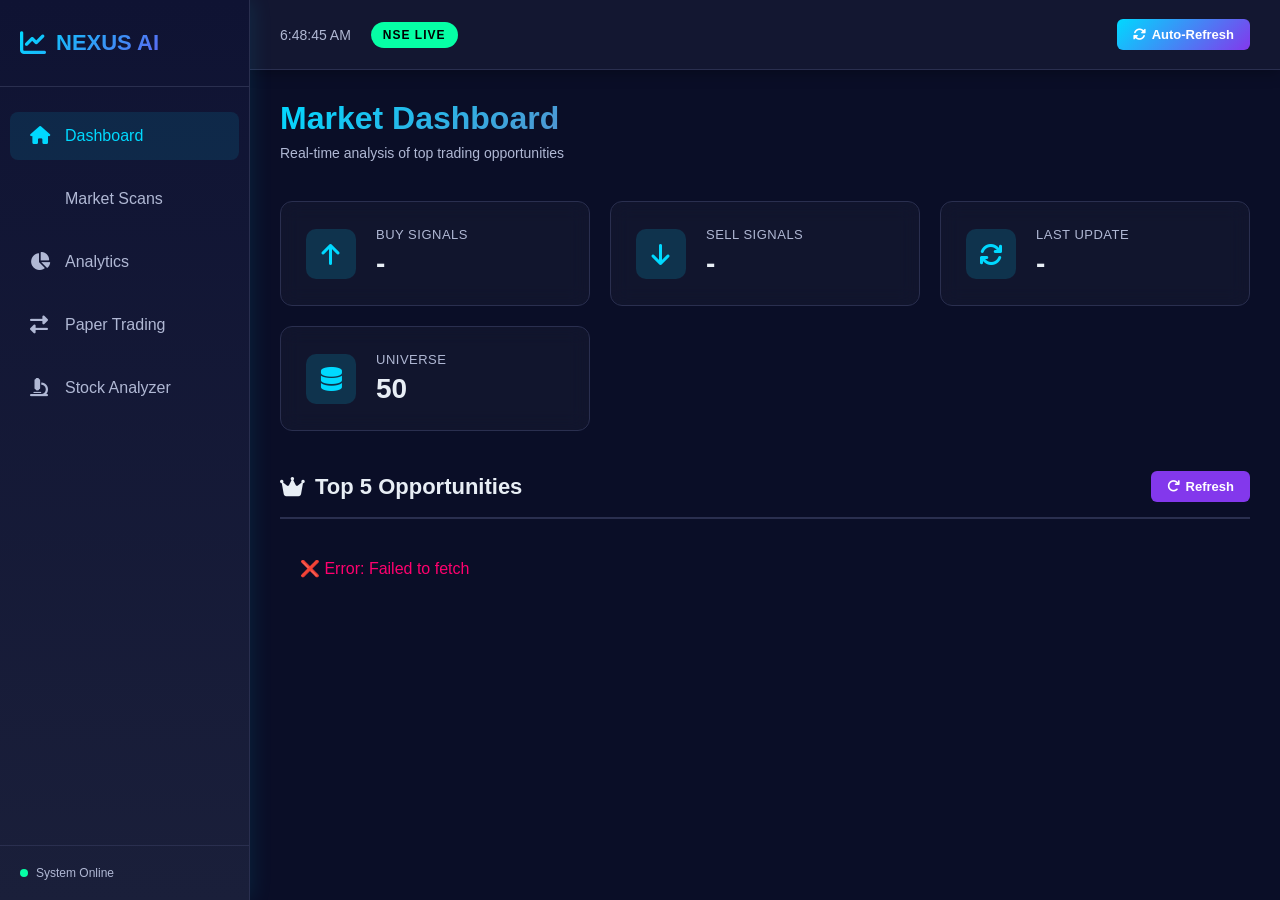
==== commit 21b58538: "fixed refresh" ====
--- a/Swing_Stock/frontend/index.html
+++ b/Swing_Stock/frontend/index.html
@@ -96,7 +96,7 @@
         <div class="section-container">
             <div class="section-header">
                 <h2><i class="fas fa-crown"></i> Top 5 Opportunities</h2>
-                <button class="btn-refresh" onclick="loadTop5()"><i class="fas fa-redo"></i> Refresh</button>
+                <button class="btn-refresh" onclick="loadTop5(true)"><i class="fas fa-redo"></i> Refresh</button>
             </div>
             <div id="top5" class="stocks-container">
                 <div class="loading-spinner"><i class="fas fa-spinner"></i> Analyzing...</div>
